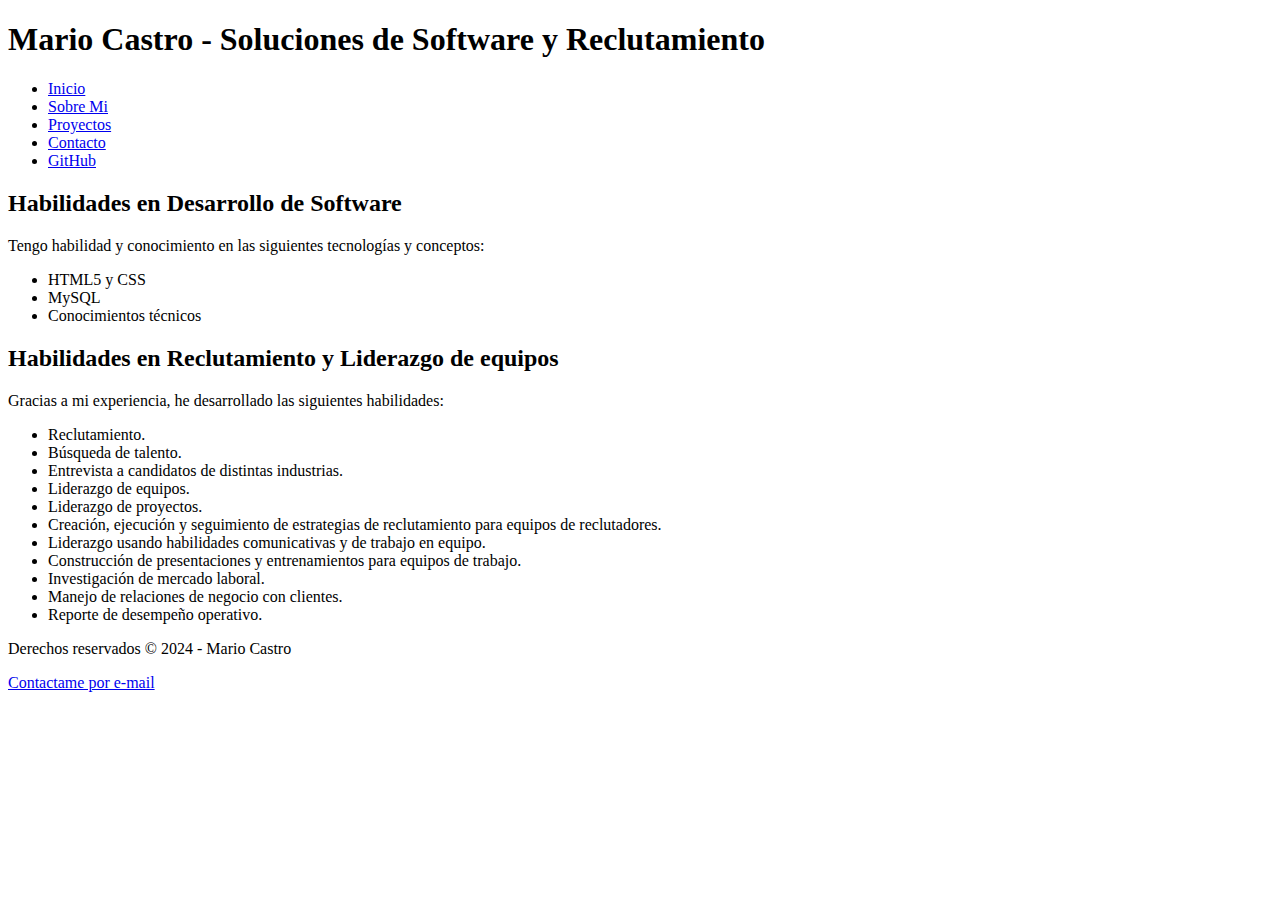
==== Portafolio/index.html @ d1fca60b "portfolio_v4" ====
<!DOCTYPE html>
<html lang="es">

    <head>
        <meta charset="UTF-8">
        <title>Portafolio - Mario Castro</title>
        <link rel="stylesheet" href="css/estilos.css">
    </head>

    <body>
        <header>
            <h1>Mario Castro - Soluciones de Software y Reclutamiento</h1>
        </header>
        <nav>
            <ul>
                <li><a href="index.html">Inicio</a></li>
                <li><a href="about me.html">Sobre Mi</a></li>                               
                <li><a href="proyectos.html">Proyectos</a></li>                               
                <li><a href="contacto.html">Contacto</a></li>                               
                <li><a href="https://github.com/EternitynBeyond" target="_blank">GitHub</a></li>                               
            </ul>            
        </nav>
        <main>            
            <section>
                <article>
                    <h2>Habilidades en Desarrollo de Software</h2>
                    <p>Tengo habilidad y conocimiento en las siguientes tecnologías y conceptos:</p>
                    <ul>
                        <li>HTML5 y CSS</li>
                        <li>MySQL</li>
                        <li>Conocimientos técnicos</li>
                    </ul>                   
                </article>          
            </section>
            <section>
                <article>
                    <h2>Habilidades en Reclutamiento y Liderazgo de equipos</h2>
                    <p>Gracias a mi experiencia, he desarrollado las siguientes habilidades:</p>
                    <ul>
                        <li>Reclutamiento.</li>
                        <li>Búsqueda de talento.</li>
                        <li>Entrevista a candidatos de distintas industrias.</li>
                        <li>Liderazgo de equipos.</li>
                        <li>Liderazgo de proyectos.</li>
                        <li>Creación, ejecución y seguimiento de estrategias de reclutamiento para equipos de reclutadores.</li>
                        <li>Liderazgo usando habilidades comunicativas y de trabajo en equipo.</li>
                        <li>Construcción de presentaciones y entrenamientos para equipos de trabajo.</li>
                        <li>Investigación de mercado laboral.</li>
                        <li>Manejo de relaciones de negocio con clientes.</li>
                        <li>Reporte de desempeño operativo.</li>
                    </ul>
                </article>
            </section>
        </main>
        
        <footer>
            <p>Derechos reservados &copy; 2024 - Mario Castro</p>
            <p><a href="mailto:marioecp1994@gmail.com">Contactame por e-mail</a></p>
        </footer>
    </body>

</html>
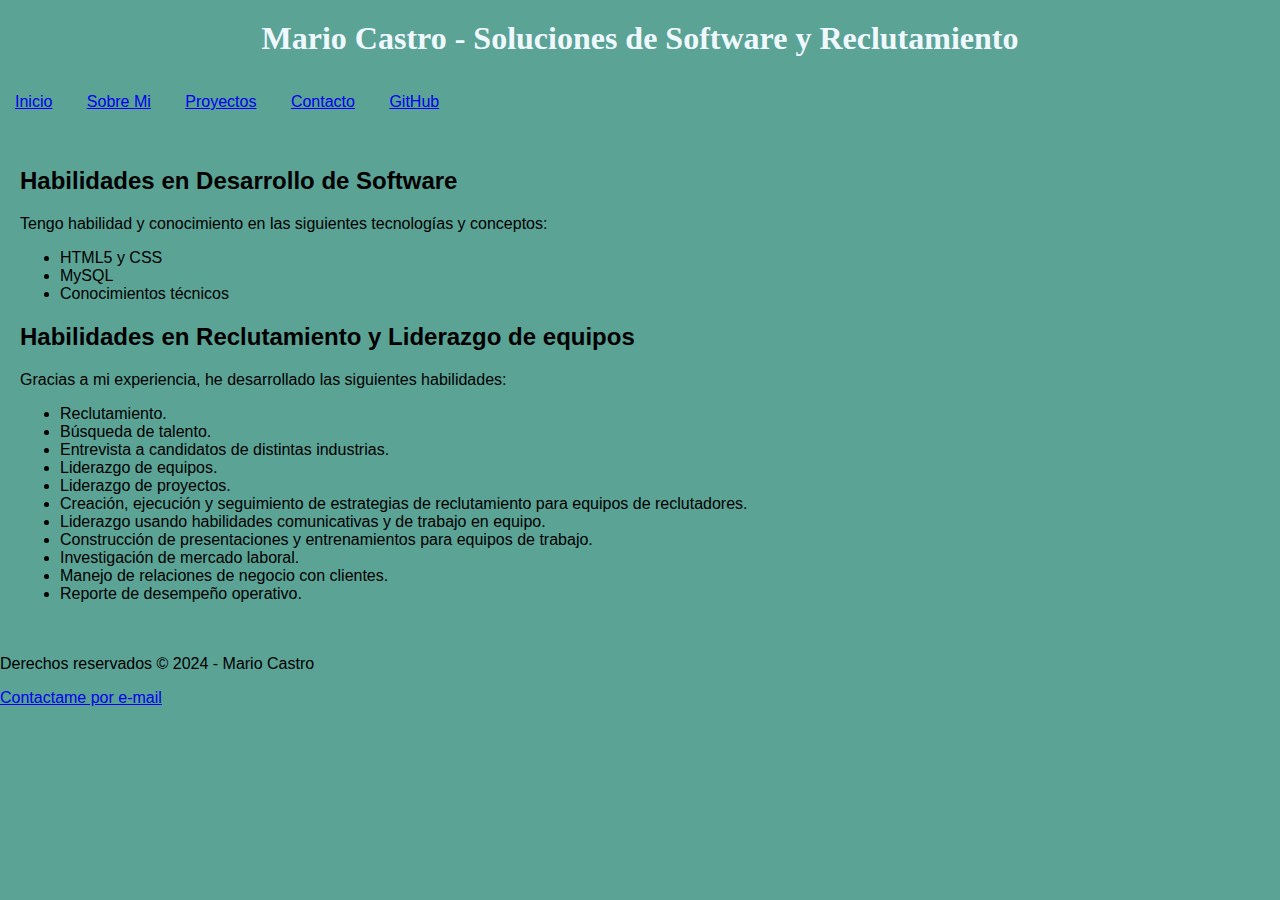
==== commit 9754c698: "portfolio_v5" ====
--- a/Portafolio/index.html
+++ b/Portafolio/index.html
@@ -1,14 +1,14 @@
 <!DOCTYPE html>
 <html lang="es">
-
+    
     <head>
         <meta charset="UTF-8">
         <title>Portafolio - Mario Castro</title>
-        <link rel="stylesheet" href="css/estilos.css">
+        <link rel="stylesheet" href="./CSS/index.css">
     </head>
 
     <body>
-        <header>
+        <header class="indexheader">
             <h1>Mario Castro - Soluciones de Software y Reclutamiento</h1>
         </header>
         <nav>
--- a/Portafolio/CSS/index.css
+++ b/Portafolio/CSS/index.css
@@ -0,0 +1,32 @@
+body{
+    font-family: Arial, Helvetica, sans-serif;
+    margin: 0;
+    padding: 0;
+    background-color: #5BA395;
+}
+
+header{
+    background-color: #5BA395;
+    color: aliceblue;
+    padding: 20px;
+    text-align: center;
+}
+
+header h1{
+    margin: 0;
+    font-family: 'Times New Roman', Times, serif;
+}
+
+nav ul{
+    list-style: none;
+    padding: 0;
+}
+
+nav ul li {
+    display: inline-block;
+    margin: 0 15px;
+}
+
+main {
+    padding: 20px;
+}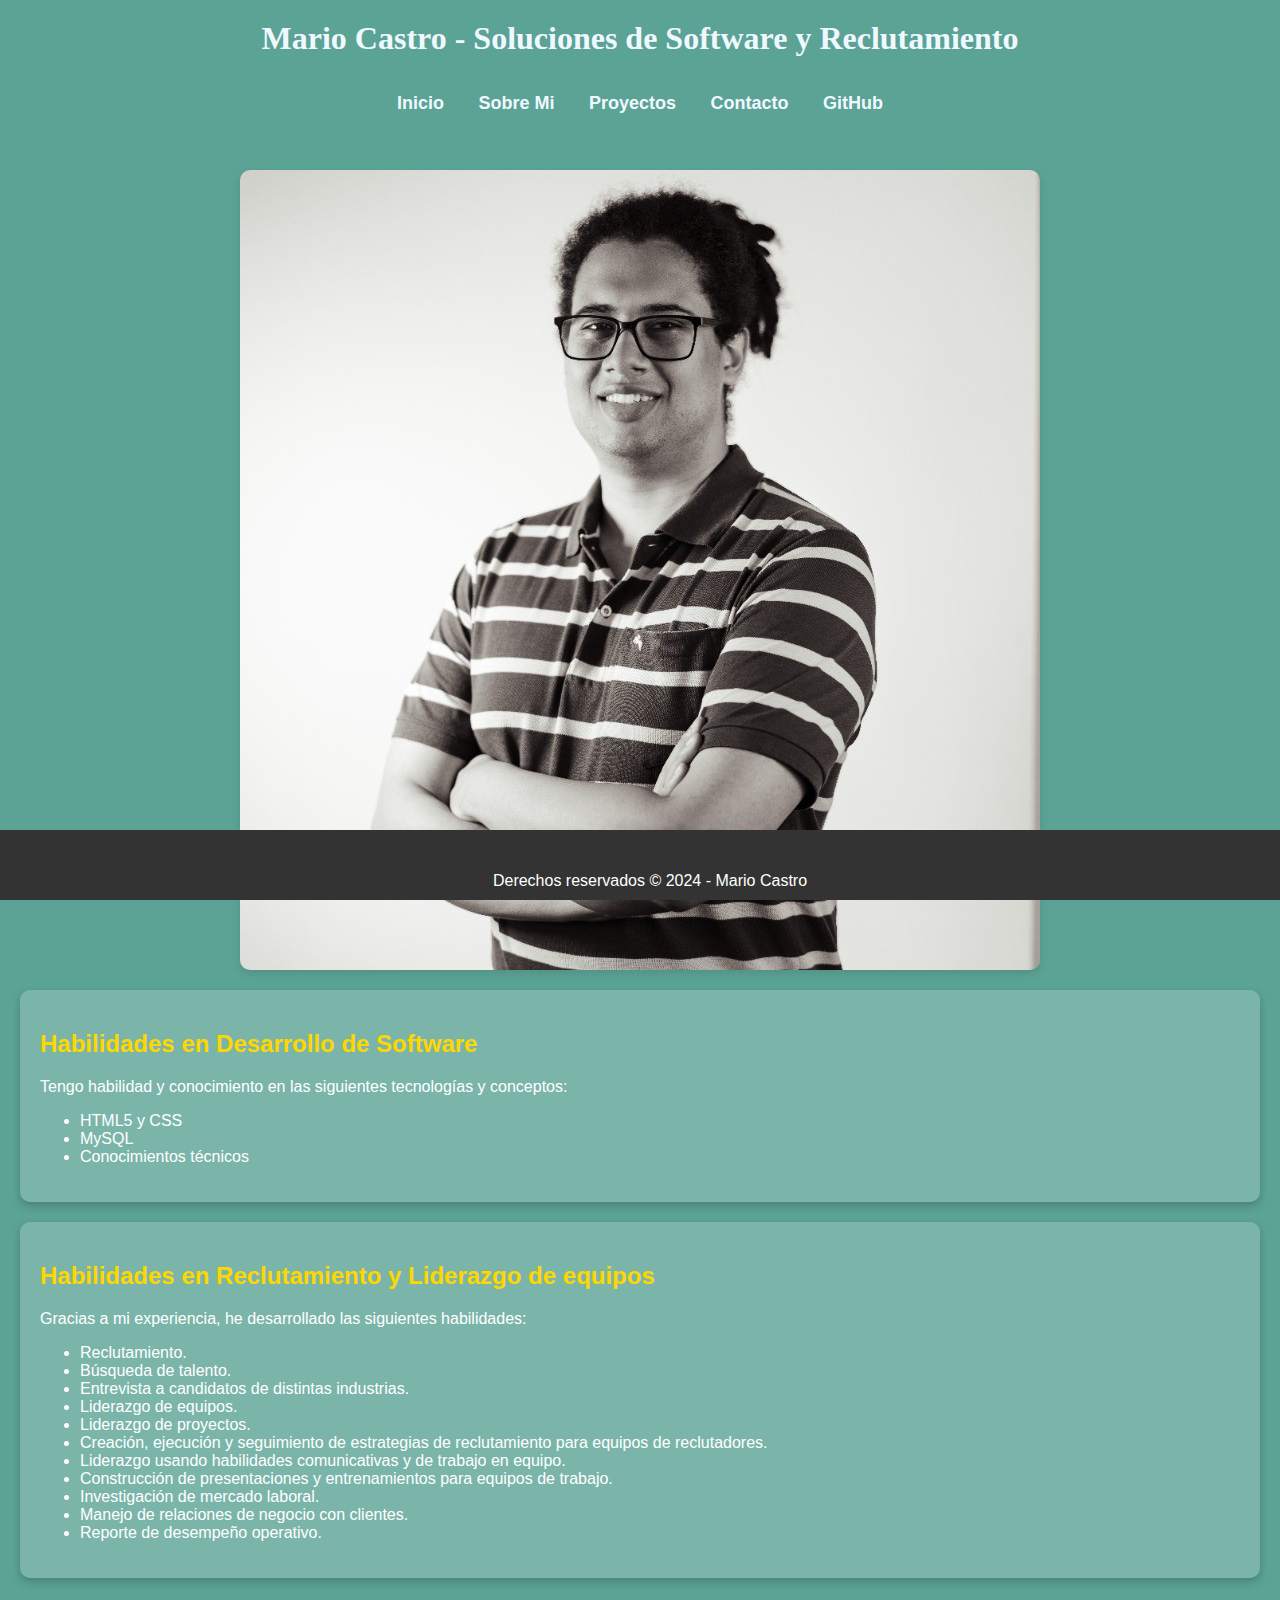
==== commit bdc78d79: "portfolio_v6" ====
--- a/Portafolio/index.html
+++ b/Portafolio/index.html
@@ -1,6 +1,7 @@
 <!DOCTYPE html>
 <html lang="es">
     
+
     <head>
         <meta charset="UTF-8">
         <title>Portafolio - Mario Castro</title>
@@ -22,6 +23,8 @@
         </nav>
         <main>            
             <section>
+                <img src="../Photo - Mario Castro.jpeg" alt="Foto de Mario Castro">
+
                 <article>
                     <h2>Habilidades en Desarrollo de Software</h2>
                     <p>Tengo habilidad y conocimiento en las siguientes tecnologías y conceptos:</p>
@@ -55,7 +58,6 @@
         
         <footer>
             <p>Derechos reservados &copy; 2024 - Mario Castro</p>
-            <p><a href="mailto:marioecp1994@gmail.com">Contactame por e-mail</a></p>
         </footer>
     </body>
 
--- a/Portafolio/CSS/index.css
+++ b/Portafolio/CSS/index.css
@@ -1,25 +1,36 @@
-body{
+
+body {
     font-family: Arial, Helvetica, sans-serif;
     margin: 0;
     padding: 0;
+    padding-bottom: 60px;
     background-color: #5BA395;
+    color: white;
 }
 
-header{
+body {
+    margin: 0;
+    padding-bottom: 50px;
+}
+
+
+header {
     background-color: #5BA395;
     color: aliceblue;
     padding: 20px;
     text-align: center;
 }
 
-header h1{
+header h1 {
     margin: 0;
     font-family: 'Times New Roman', Times, serif;
 }
 
-nav ul{
+
+nav ul {
     list-style: none;
     padding: 0;
+    text-align: center; 
 }
 
 nav ul li {
@@ -27,6 +38,74 @@
     margin: 0 15px;
 }
 
+nav ul li a {
+    text-decoration: none;
+    color: aliceblue;
+    font-weight: bold;
+    font-size: 18px;
+}
+
+nav ul li a:hover {
+    color: #FFD700; 
+}
+
+
 main {
     padding: 20px;
+    margin-bottom: 60px;
+}
+
+
+
+img {
+    max-width: 100%;
+    height: auto;
+    border-radius: 10px;
+    box-shadow: 0 4px 8px rgba(0, 0, 0, 0.1);
+    display: block;
+    margin: 20px auto;
+}
+
+
+article {
+    background-color: rgba(255, 255, 255, 0.2);
+    padding: 20px;
+    border-radius: 10px;
+    box-shadow: 0 4px 8px rgba(0, 0, 0, 0.2);
+    margin-bottom: 20px;
+}
+
+
+article h2 {
+    color: #FFD700;
+}
+
+
+footer {
+    background-color: #333;
+    color: white;
+    text-align: center;
+    padding: 10px;
+    position: fixed;
+    width: 100%;
+    bottom: 0;
+}
+
+footer {
+    background-color: #333;
+    color: white;
+    text-align: center;
+    padding: 10px;
+    position: fixed;
+    width: 100%;
+    bottom: 0;
+    left: 0;
+    height: 50px;
+    line-height: 50px;
+}
+
+.fas.fa-phone-alt {
+    font-size: 1.2em;
+    color: #FFD700; 
+    margin-right: 10px;
 }